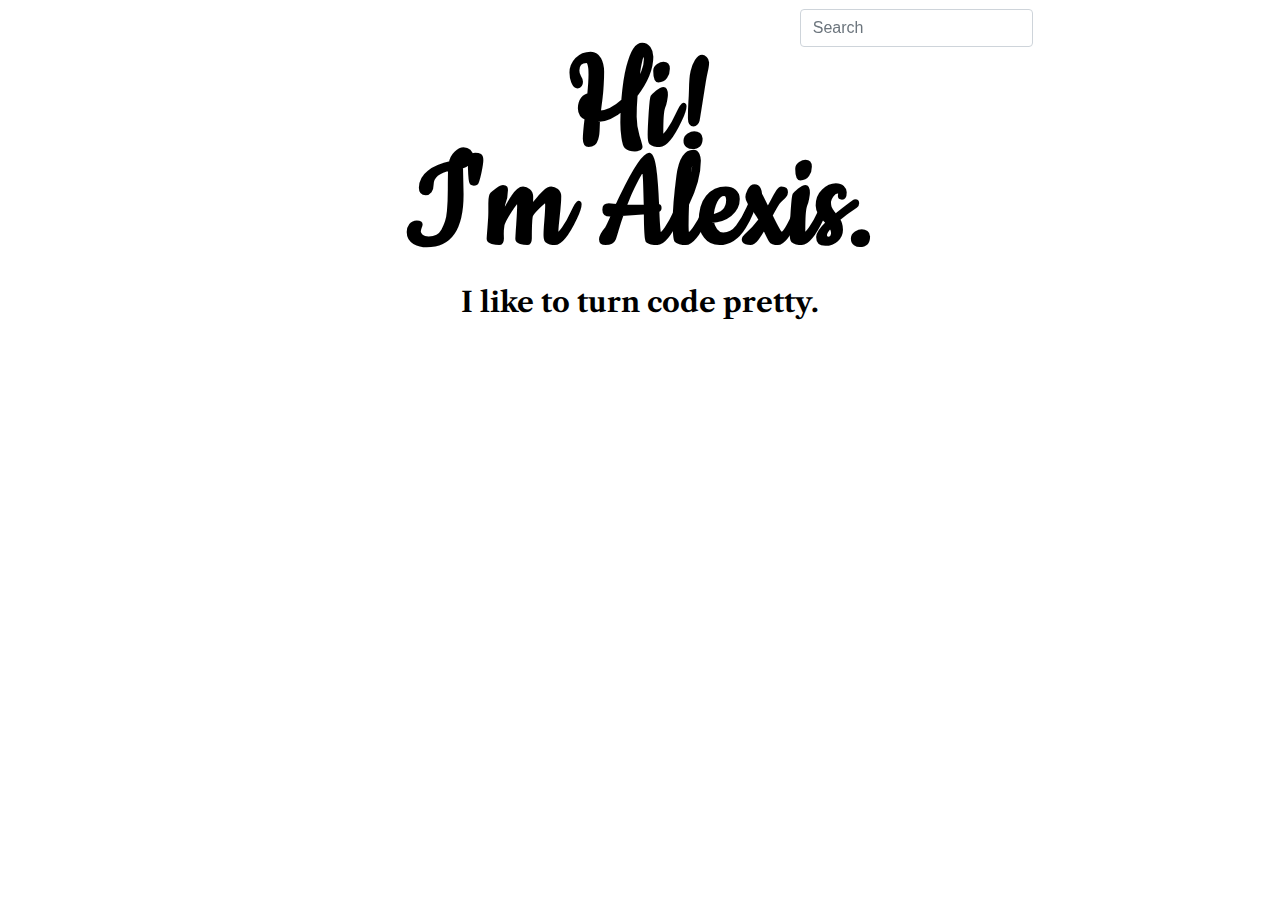
==== index.html @ d4bfc786 "added unit 4 game and made style changes" ====
<!DOCTYPE html>

<html>

<head>
    <html lang="en">
    <title>Alexis Chisolm Portfolio</title>
    <link rel="stylesheet" href="assets\theme.css">
    <link href="https://fonts.googleapis.com/css?family=Cookie|Libre+Caslon+Text&display=swap" rel="stylesheet">
    <link rel="stylesheet" href="https://stackpath.bootstrapcdn.com/bootstrap/4.3.1/css/bootstrap.min.css" integrity="sha384-ggOyR0iXCbMQv3Xipma34MD+dH/1fQ784/j6cY/iJTQUOhcWr7x9JvoRxT2MZw1T" crossorigin="anonymous">
    <script src="https://stackpath.bootstrapcdn.com/bootstrap/4.3.1/js/bootstrap.min.js" integrity="sha384-JjSmVgyd0p3pXB1rRibZUAYoIIy6OrQ6VrjIEaFf/nJGzIxFDsf4x0xIM+B07jRM" crossorigin="anonymous"></script>
</head>

<body>
                    <header>
                      <!--Navbar-->
                      <nav class="navbar navbar-expand-lg navbar-dark fixed-top scrolling-navbar">
                        <div class="container">
                          <a class="navbar-brand" href="#"><strong>ALC</strong></a>
                          <button class="navbar-toggler" type="button" data-toggle="collapse" data-target="#navbarSupportedContent-7" aria-controls="navbarSupportedContent-7" aria-expanded="false" aria-label="Toggle navigation">
                            <span class="navbar-toggler-icon"></span>
                          </button>
                          <div class="collapse navbar-collapse" id="navbarSupportedContent-7">
                            <ul class="navbar-nav mr-auto">
                              <li class="nav-item active">
                                <a class="nav-link" href="index.html">Home <span class="sr-only">(current)</span></a>
                              </li>
                              <li class="nav-item">
                                <a class="nav-link" href="portfolio.html">Portfolio</a>
                              </li>
                              <li class="nav-item">
                                <a class="nav-link" href="#">Profile</a>
                              </li>
                            </ul>
                            <form class="form-inline">
                              <div class="md-form my-0">
                                <input class="form-control mr-sm-2" type="text" placeholder="Search" aria-label="Search">
                              </div>
                            </form>
                          </div>
                        </div>
                      </nav>
                      <!-- Navbar -->
                      <!-- Full Page Intro -->
                      <div class="view" style="background-image: url('https://media1.giphy.com/media/l378b9LcC3cclsY2A/giphy.gif'); background-repeat: no-repeat; background-size: cover; background-position: center center;">
                        <!-- Mask & flexbox options-->
                        <div class="mask rgba-black-light align-items-center">
                          <!-- Content -->
                          <div class="container">
                            <!--Grid row-->
                            <div class="row">
                              <!--Grid column-->
                              <div class="col-md-12 mb-4 white-text text-center" id="page-title">
                                <h1 class="h1-reponsive white-text font-weight-bold mb-0 pt-md-5 pt-5 wow fadeInDown" data-wow-delay="0.3s"><strong>Hi!</strong></h1>
                                <h1 class="h1-reponsive white-text font-weight-bold mb-0 pt-md-5 pt-5 wow fadeInDown" data-wow-delay="0.3s"><strong>I'm Alexis.</strong></h1>
                                <hr class="hr-light my-4 wow fadeInDown" data-wow-delay="0.4s">
                                <h5 class="mb-4 white-text wow fadeInDown" data-wow-delay="0.4s"><strong>I like to turn code pretty.</strong></h5>
                              </div>
                              <!--Grid column-->
                            </div>
                            <!--Grid row-->
                          </div>
                          <!-- Content -->
                        </div>
                        <!-- Mask & flexbox options-->
                      </div>
                     
                    </header>
                    
            
                </body>
            </html>

<script src="https://code.jquery.com/jquery-3.3.1.slim.min.js" integrity="sha384-q8i/X+965DzO0rT7abK41JStQIAqVgRVzpbzo5smXKp4YfRvH+8abtTE1Pi6jizo" crossorigin="anonymous"></script>
<script src="https://cdnjs.cloudflare.com/ajax/libs/popper.js/1.14.7/umd/popper.min.js" integrity="sha384-UO2eT0CpHqdSJQ6hJty5KVphtPhzWj9WO1clHTMGa3JDZwrnQq4sF86dIHNDz0W1" crossorigin="anonymous"></script>
</body>
</html>
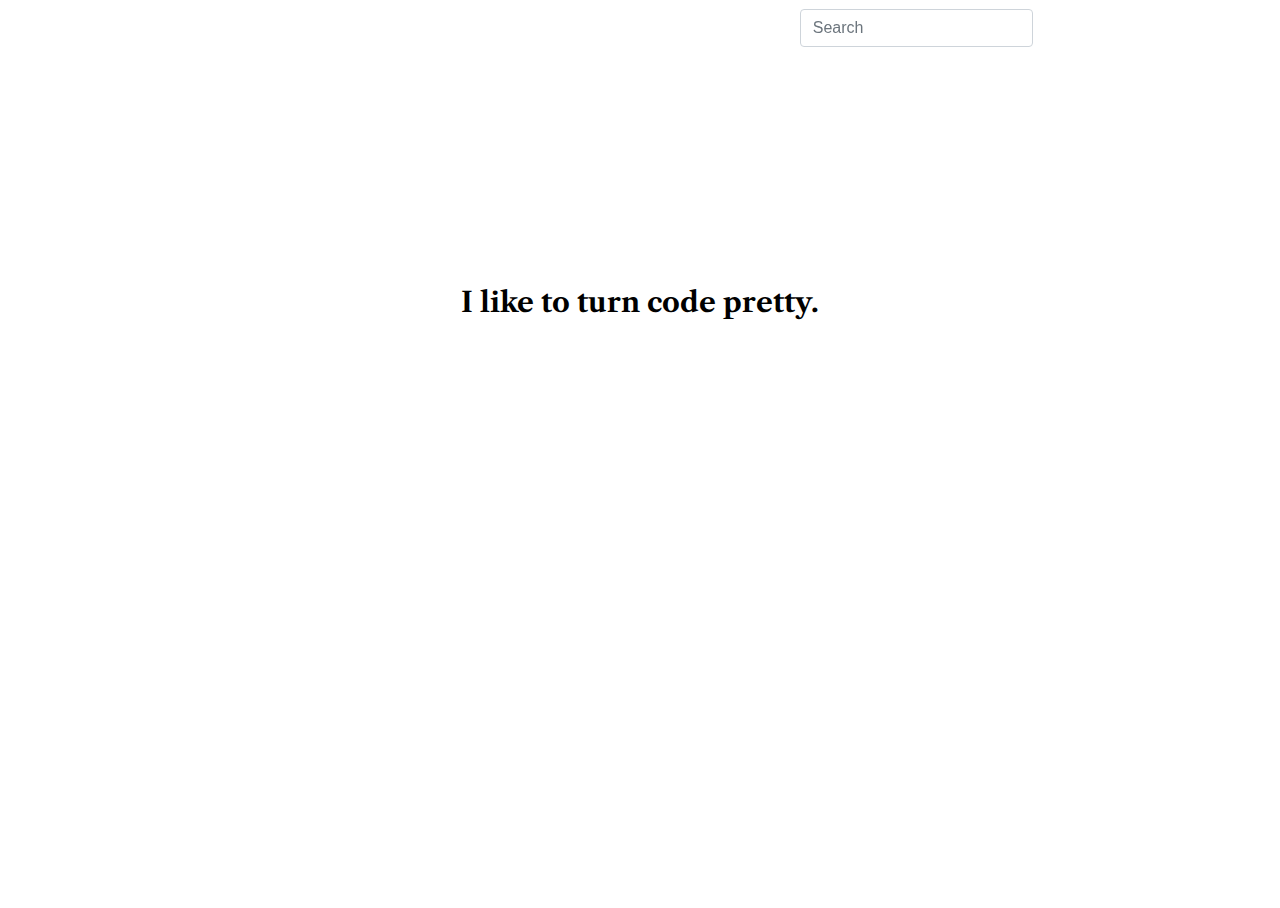
==== commit fc9aef8a: "change background" ====
--- a/index.html
+++ b/index.html
@@ -42,7 +42,7 @@
                       </nav>
                       <!-- Navbar -->
                       <!-- Full Page Intro -->
-                      <div class="view" style="background-image: url('https://media1.giphy.com/media/l378b9LcC3cclsY2A/giphy.gif'); background-repeat: no-repeat; background-size: cover; background-position: center center;">
+                      <div class="view" style="background-image: url('https://wallpaperaccess.com/full/727614.jpg'); background-repeat: no-repeat; background-size: cover; background-position: center center;">
                         <!-- Mask & flexbox options-->
                         <div class="mask rgba-black-light align-items-center">
                           <!-- Content -->
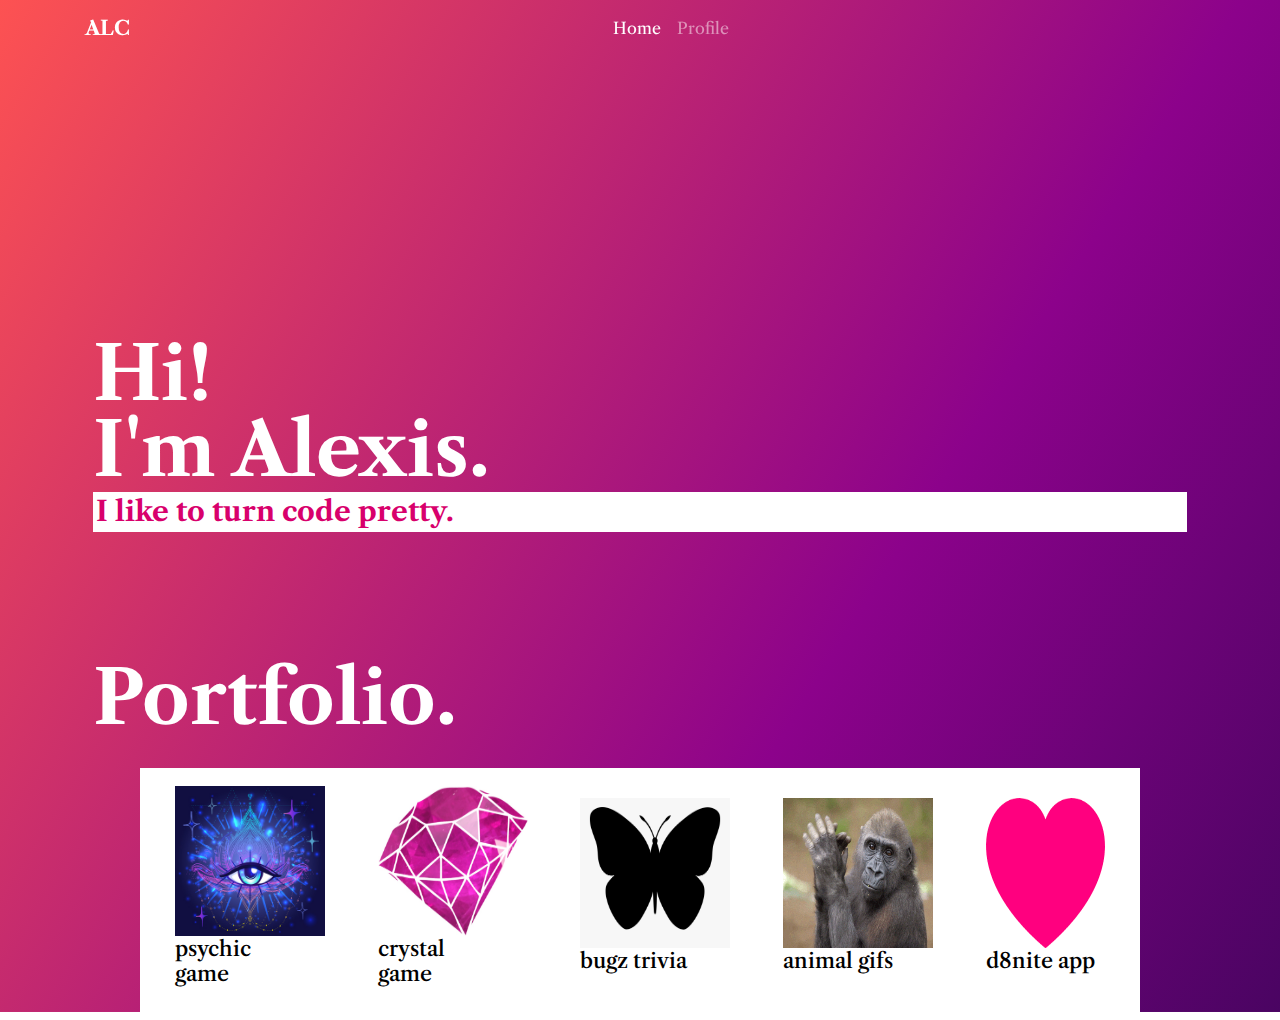
==== commit a0089262: "updated" ====
--- a/index.html
+++ b/index.html
@@ -2,76 +2,131 @@
 
 <html>
 
-<head>
-    <html lang="en">
-    <title>Alexis Chisolm Portfolio</title>
-    <link rel="stylesheet" href="assets\theme.css">
-    <link href="https://fonts.googleapis.com/css?family=Cookie|Libre+Caslon+Text&display=swap" rel="stylesheet">
-    <link rel="stylesheet" href="https://stackpath.bootstrapcdn.com/bootstrap/4.3.1/css/bootstrap.min.css" integrity="sha384-ggOyR0iXCbMQv3Xipma34MD+dH/1fQ784/j6cY/iJTQUOhcWr7x9JvoRxT2MZw1T" crossorigin="anonymous">
-    <script src="https://stackpath.bootstrapcdn.com/bootstrap/4.3.1/js/bootstrap.min.js" integrity="sha384-JjSmVgyd0p3pXB1rRibZUAYoIIy6OrQ6VrjIEaFf/nJGzIxFDsf4x0xIM+B07jRM" crossorigin="anonymous"></script>
-</head>
+<!-- Full Page Intro -->
+<div class="view" href="assets\images\gradientbackground.png"
+  style="background-repeat: no-repeat; background-size: cover; background-position: center center;">
+  <!-- Mask & flexbox options-->
+  <div class="mask rgba-black-light align-items-center">
 
-<body>
-                    <header>
-                      <!--Navbar-->
-                      <nav class="navbar navbar-expand-lg navbar-dark fixed-top scrolling-navbar">
-                        <div class="container">
-                          <a class="navbar-brand" href="#"><strong>ALC</strong></a>
-                          <button class="navbar-toggler" type="button" data-toggle="collapse" data-target="#navbarSupportedContent-7" aria-controls="navbarSupportedContent-7" aria-expanded="false" aria-label="Toggle navigation">
-                            <span class="navbar-toggler-icon"></span>
-                          </button>
-                          <div class="collapse navbar-collapse" id="navbarSupportedContent-7">
-                            <ul class="navbar-nav mr-auto">
-                              <li class="nav-item active">
-                                <a class="nav-link" href="index.html">Home <span class="sr-only">(current)</span></a>
-                              </li>
-                              <li class="nav-item">
-                                <a class="nav-link" href="portfolio.html">Portfolio</a>
-                              </li>
-                              <li class="nav-item">
-                                <a class="nav-link" href="#">Profile</a>
-                              </li>
-                            </ul>
-                            <form class="form-inline">
-                              <div class="md-form my-0">
-                                <input class="form-control mr-sm-2" type="text" placeholder="Search" aria-label="Search">
-                              </div>
-                            </form>
-                          </div>
-                        </div>
-                      </nav>
-                      <!-- Navbar -->
-                      <!-- Full Page Intro -->
-                      <div class="view" style="background-image: url('https://wallpaperaccess.com/full/727614.jpg'); background-repeat: no-repeat; background-size: cover; background-position: center center;">
-                        <!-- Mask & flexbox options-->
-                        <div class="mask rgba-black-light align-items-center">
-                          <!-- Content -->
-                          <div class="container">
-                            <!--Grid row-->
-                            <div class="row">
-                              <!--Grid column-->
-                              <div class="col-md-12 mb-4 white-text text-center" id="page-title">
-                                <h1 class="h1-reponsive white-text font-weight-bold mb-0 pt-md-5 pt-5 wow fadeInDown" data-wow-delay="0.3s"><strong>Hi!</strong></h1>
-                                <h1 class="h1-reponsive white-text font-weight-bold mb-0 pt-md-5 pt-5 wow fadeInDown" data-wow-delay="0.3s"><strong>I'm Alexis.</strong></h1>
-                                <hr class="hr-light my-4 wow fadeInDown" data-wow-delay="0.4s">
-                                <h5 class="mb-4 white-text wow fadeInDown" data-wow-delay="0.4s"><strong>I like to turn code pretty.</strong></h5>
-                              </div>
-                              <!--Grid column-->
-                            </div>
-                            <!--Grid row-->
-                          </div>
-                          <!-- Content -->
-                        </div>
-                        <!-- Mask & flexbox options-->
-                      </div>
-                     
-                    </header>
-                    
-            
-                </body>
-            </html>
+    <head>
+      <html lang="en">
+      <title>Alexis Chisolm Portfolio</title>
+      <link rel="stylesheet" href="assets\theme.css">
+      <link href="https://fonts.googleapis.com/css?family=Cookie|Libre+Caslon+Text&display=swap" rel="stylesheet">
+      <link rel="stylesheet" href="https://stackpath.bootstrapcdn.com/bootstrap/4.3.1/css/bootstrap.min.css"
+        integrity="sha384-ggOyR0iXCbMQv3Xipma34MD+dH/1fQ784/j6cY/iJTQUOhcWr7x9JvoRxT2MZw1T" crossorigin="anonymous">
+      <script src="https://stackpath.bootstrapcdn.com/bootstrap/4.3.1/js/bootstrap.min.js"
+        integrity="sha384-JjSmVgyd0p3pXB1rRibZUAYoIIy6OrQ6VrjIEaFf/nJGzIxFDsf4x0xIM+B07jRM"
+        crossorigin="anonymous"></script>
+    </head>
 
-<script src="https://code.jquery.com/jquery-3.3.1.slim.min.js" integrity="sha384-q8i/X+965DzO0rT7abK41JStQIAqVgRVzpbzo5smXKp4YfRvH+8abtTE1Pi6jizo" crossorigin="anonymous"></script>
-<script src="https://cdnjs.cloudflare.com/ajax/libs/popper.js/1.14.7/umd/popper.min.js" integrity="sha384-UO2eT0CpHqdSJQ6hJty5KVphtPhzWj9WO1clHTMGa3JDZwrnQq4sF86dIHNDz0W1" crossorigin="anonymous"></script>
-</body>
+    <body>
+      <header>
+        <!--Navbar-->
+        <nav class="navbar navbar-expand-lg navbar-dark fixed-top scrolling-navbar">
+          <div class="container">
+            <a class="navbar-brand" href="#"><strong>ALC</strong></a>
+            <button class="navbar-toggler" type="button" data-toggle="collapse" data-target="#navbarSupportedContent-7"
+              aria-controls="navbarSupportedContent-7" aria-expanded="false" aria-label="Toggle navigation">
+              <span class="navbar-toggler-icon"></span>
+            </button>
+            <div class="collapse navbar-collapse" id="navbarSupportedContent-7">
+              <ul class="navbar-nav mr-auto">
+                <li class="nav-item active">
+                  <a class="nav-link" href="index.html">Home <span class="sr-only">(current)</span></a>
+                </li>
+                <li class="nav-item">
+                  <a class="nav-link" href="portfolio.html">Profile</a>
+                </li>
+              </ul>
+            </div>
+          </div>
+        </nav>
+        <!-- Navbar -->
+        <br>
+        <br>
+        <!-- Content -->
+        <div class="container">
+          <!--Grid row-->
+          <div class="row">
+            <!--Grid column-->
+            <div class="col-md-12 mb-4 white-text text-center" id="page-title">
+              <h1><strong>Hi!</strong></h1>
+              <br>
+              <br>
+              <h1><strong>I'm Alexis.</strong></h1>
+              <br>
+              <h5><strong>I like to turn code pretty.</strong></h5>
+            </div>
+            <!--Grid column-->
+          </div>
+          <!--Grid row-->
+        </div>
+        <!-- Content -->
+      </header>
+
+      <div class="container">
+        <!--Grid row-->
+        <div class="row">
+          <!--Grid column-->
+          <div class="col-md-12 mb-4 white-text text-center" id="portfolio">
+            <h1><strong>Portfolio.</strong></h1>
+          </div>
+          <!--Grid column-->
+        </div>
+        <!--Grid row-->
+      </div>
+      <!-- <div class="main"> -->
+      <div class="main">
+        <div class="row">
+          <div class="col-sm-2">
+            <div class="content">
+              <a href="https://alexischis.github.io/Psychic-Game"><img src="assets\images\psychic1.jpg"
+                  alt="Psychic-Game"></a>
+              <h3>psychic game</h3>
+            </div>
+          </div>
+          <div class="col-sm-2">
+            <div class="content">
+              <a href="https://alexischis.github.io/unit-4-game"><img src="assets\images\IMG_8885.jpg"
+                  alt="Crystal-Collector"></a>
+              <h3>crystal game</h3>
+            </div>
+          </div>
+          <div class="col-sm-2">
+            <div class="content">
+              <a href="https://alexischis.github.io/TriviaGame"><img src="assets\images\bugztrivia.png"
+                  alt="Bugz Trivia"></a>
+              <h3>bugz trivia</h3>
+            </div>
+          </div>
+          <div class="col-sm-2">
+            <div class="content">
+              <a href="https://alexischis.github.io/GifTastic"><img src="assets\images\giphy.gif" alt="Giphy"></a>
+              <h3>animal gifs</h3>
+            </div>
+          </div>
+          <div class="col-sm-2">
+            <div class="content">
+              <a href="https://nfratt.github.io/D8nite/"><img src="assets\images\heart.png" alt="Heart"
+                  style="width:100%"></a>
+              <h3>d8nite app</h3>
+            </div>
+          </div>
+        </div>
+      </div>
+
+
+
+    </body>
+
+  </div>
+</div>
+
+
+<script src="https://code.jquery.com/jquery-3.3.1.slim.min.js"
+  integrity="sha384-q8i/X+965DzO0rT7abK41JStQIAqVgRVzpbzo5smXKp4YfRvH+8abtTE1Pi6jizo" crossorigin="anonymous"></script>
+<script src="https://cdnjs.cloudflare.com/ajax/libs/popper.js/1.14.7/umd/popper.min.js"
+  integrity="sha384-UO2eT0CpHqdSJQ6hJty5KVphtPhzWj9WO1clHTMGa3JDZwrnQq4sF86dIHNDz0W1" crossorigin="anonymous"></script>
+
 </html>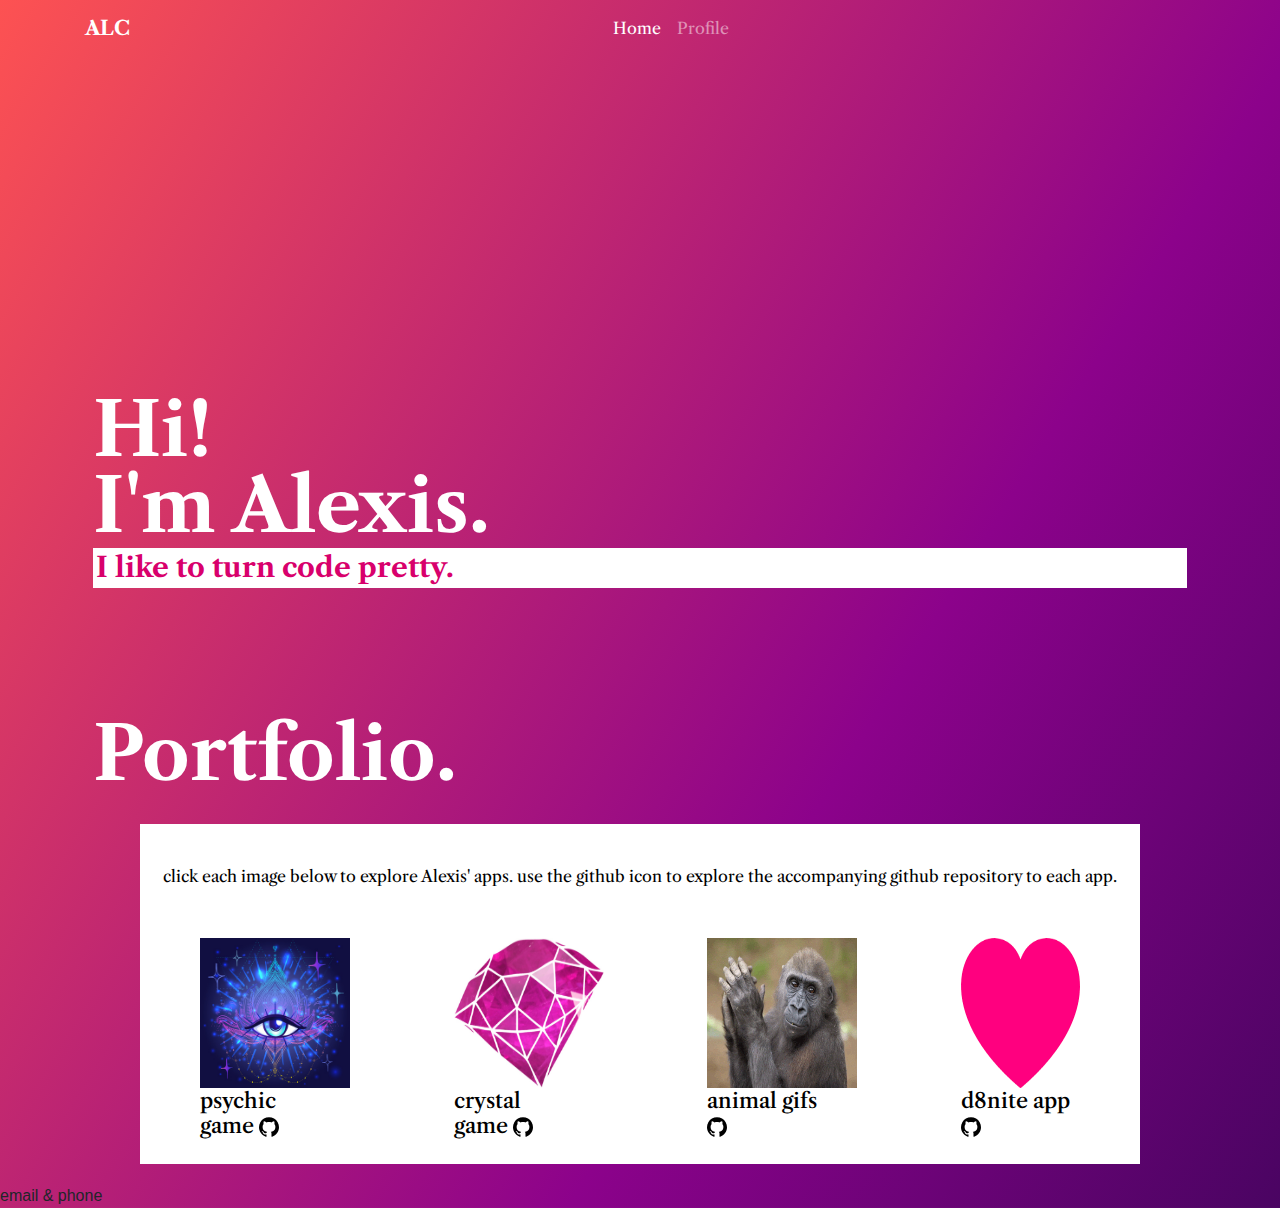
==== commit 88e775b4: "updates" ====
--- a/index.html
+++ b/index.html
@@ -23,7 +23,7 @@
     <body>
       <header>
         <!--Navbar-->
-        <nav class="navbar navbar-expand-lg navbar-dark fixed-top scrolling-navbar">
+        <nav class="navbar navbar-expand-lg navbar-dark">
           <div class="container">
             <a class="navbar-brand" href="#"><strong>ALC</strong></a>
             <button class="navbar-toggler" type="button" data-toggle="collapse" data-target="#navbarSupportedContent-7"
@@ -78,46 +78,64 @@
       </div>
       <!-- <div class="main"> -->
       <div class="main">
+        <br>
+        <div class="row">
+          <p>click each image below to explore Alexis' apps. use the github icon to explore the accompanying github repository to each app.</p>
+        </div>
         <div class="row">
           <div class="col-sm-2">
             <div class="content">
               <a href="https://alexischis.github.io/Psychic-Game"><img src="assets\images\psychic1.jpg"
                   alt="Psychic-Game"></a>
-              <h3>psychic game</h3>
+              <h3>psychic game
+              <a href="https://github.com/alexischis/Psychic-Game"><img class="github" src="assets\images\github.svg"
+                alt="Psychic-Game"></a>
+              </h3>
             </div>
           </div>
           <div class="col-sm-2">
             <div class="content">
               <a href="https://alexischis.github.io/unit-4-game"><img src="assets\images\IMG_8885.jpg"
                   alt="Crystal-Collector"></a>
-              <h3>crystal game</h3>
+              <h3>crystal game
+                <a href="https://github.com/alexischis/unit-4-game"><img class="github" src="assets\images\github.svg"
+                  alt="Crystal-Collector"></a>
+              </h3>
             </div>
           </div>
-          <div class="col-sm-2">
+          <!-- <div class="col-sm-2">
             <div class="content">
               <a href="https://alexischis.github.io/TriviaGame"><img src="assets\images\bugztrivia.png"
                   alt="Bugz Trivia"></a>
               <h3>bugz trivia</h3>
             </div>
-          </div>
+          </div> -->
           <div class="col-sm-2">
             <div class="content">
               <a href="https://alexischis.github.io/GifTastic"><img src="assets\images\giphy.gif" alt="Giphy"></a>
-              <h3>animal gifs</h3>
+              <h3>animal gifs
+                <a href="https://github.com/alexischis/GifTastic"><img class="github" src="assets\images\github.svg"
+                  alt="Giphy"></a>
+              </h3>
             </div>
           </div>
           <div class="col-sm-2">
             <div class="content">
               <a href="https://nfratt.github.io/D8nite/"><img src="assets\images\heart.png" alt="Heart"
                   style="width:100%"></a>
-              <h3>d8nite app</h3>
+              <h3>d8nite app
+                <a href="https://github.com/nfratt/D8nite"><img class="github" src="assets\images\github.svg"
+                  alt="Heart"></a>
+              </h3>
             </div>
           </div>
         </div>
       </div>
 
 
-
+      <footer>
+        email & phone
+      </footer>
     </body>
 
   </div>
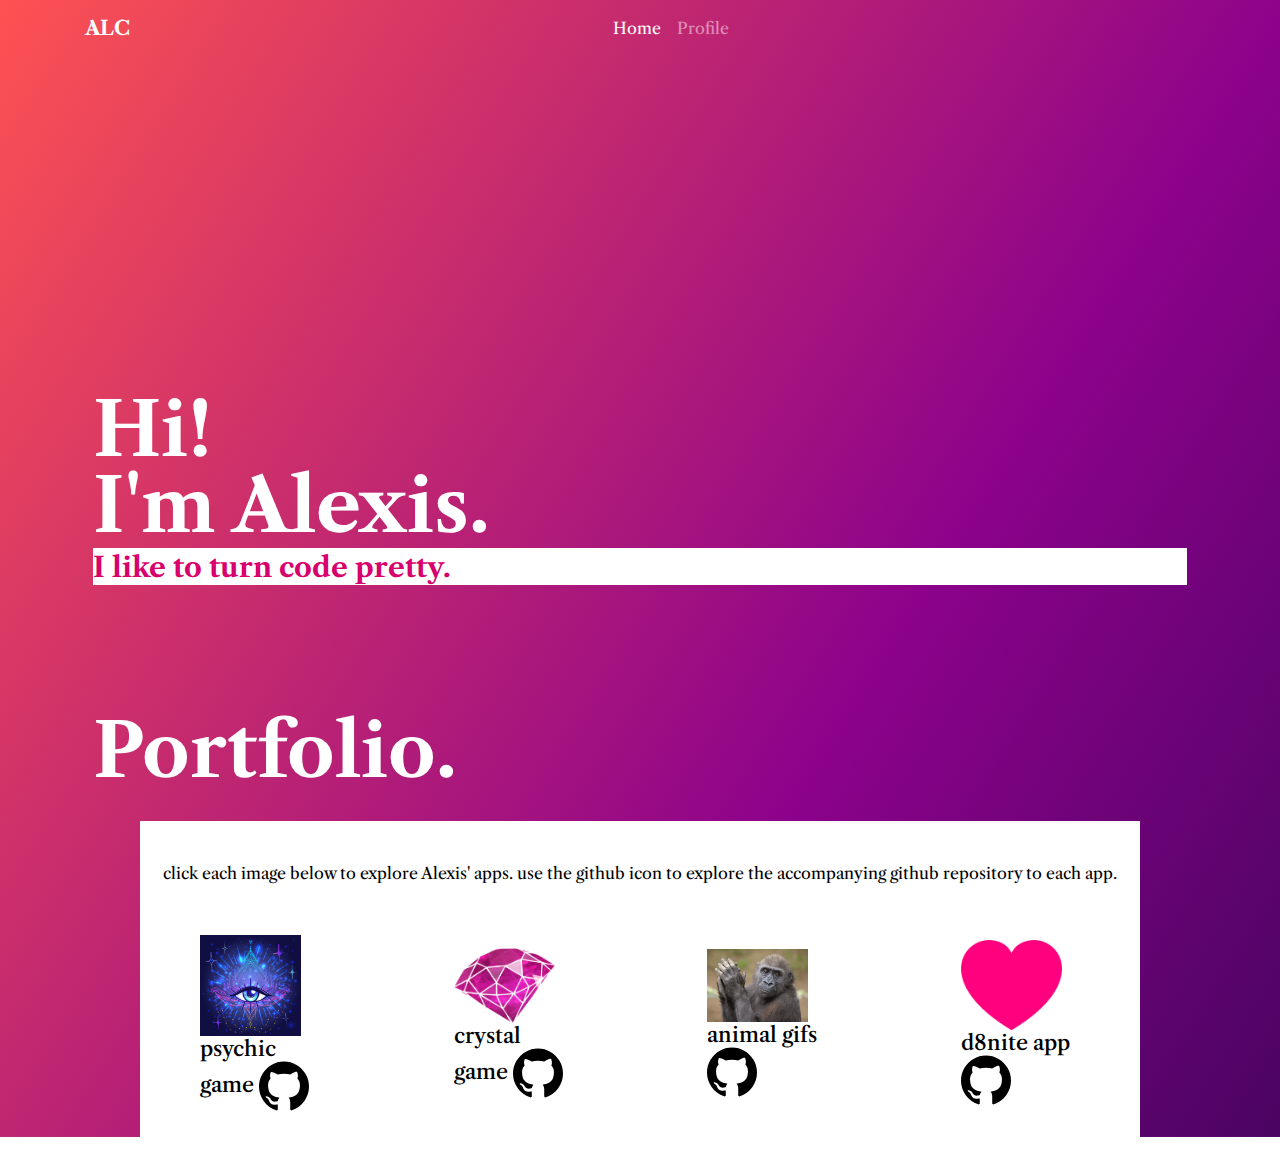
==== commit 421abd94: "added contact links" ====
--- a/index.html
+++ b/index.html
@@ -88,7 +88,7 @@
               <a href="https://alexischis.github.io/Psychic-Game"><img src="assets\images\psychic1.jpg"
                   alt="Psychic-Game"></a>
               <h3>psychic game
-              <a href="https://github.com/alexischis/Psychic-Game"><img class="github" src="assets\images\github.svg"
+              <a href="https://github.com/alexischis/Psychic-Game"><img class="icon" src="assets\images\github.svg"
                 alt="Psychic-Game"></a>
               </h3>
             </div>
@@ -98,7 +98,7 @@
               <a href="https://alexischis.github.io/unit-4-game"><img src="assets\images\IMG_8885.jpg"
                   alt="Crystal-Collector"></a>
               <h3>crystal game
-                <a href="https://github.com/alexischis/unit-4-game"><img class="github" src="assets\images\github.svg"
+                <a href="https://github.com/alexischis/unit-4-game"><img class="icon" src="assets\images\github.svg"
                   alt="Crystal-Collector"></a>
               </h3>
             </div>
@@ -114,28 +114,22 @@
             <div class="content">
               <a href="https://alexischis.github.io/GifTastic"><img src="assets\images\giphy.gif" alt="Giphy"></a>
               <h3>animal gifs
-                <a href="https://github.com/alexischis/GifTastic"><img class="github" src="assets\images\github.svg"
+                <a href="https://github.com/alexischis/GifTastic"><img class="icon" src="assets\images\github.svg"
                   alt="Giphy"></a>
               </h3>
             </div>
           </div>
           <div class="col-sm-2">
             <div class="content">
-              <a href="https://nfratt.github.io/D8nite/"><img src="assets\images\heart.png" alt="Heart"
-                  style="width:100%"></a>
+              <a href="https://nfratt.github.io/D8nite/"><img src="assets\images\heart.png" alt="Heart"></a>
               <h3>d8nite app
-                <a href="https://github.com/nfratt/D8nite"><img class="github" src="assets\images\github.svg"
+                <a href="https://github.com/nfratt/D8nite"><img class="icon" src="assets\images\github.svg"
                   alt="Heart"></a>
               </h3>
             </div>
           </div>
         </div>
       </div>
-
-
-      <footer>
-        email & phone
-      </footer>
     </body>
 
   </div>
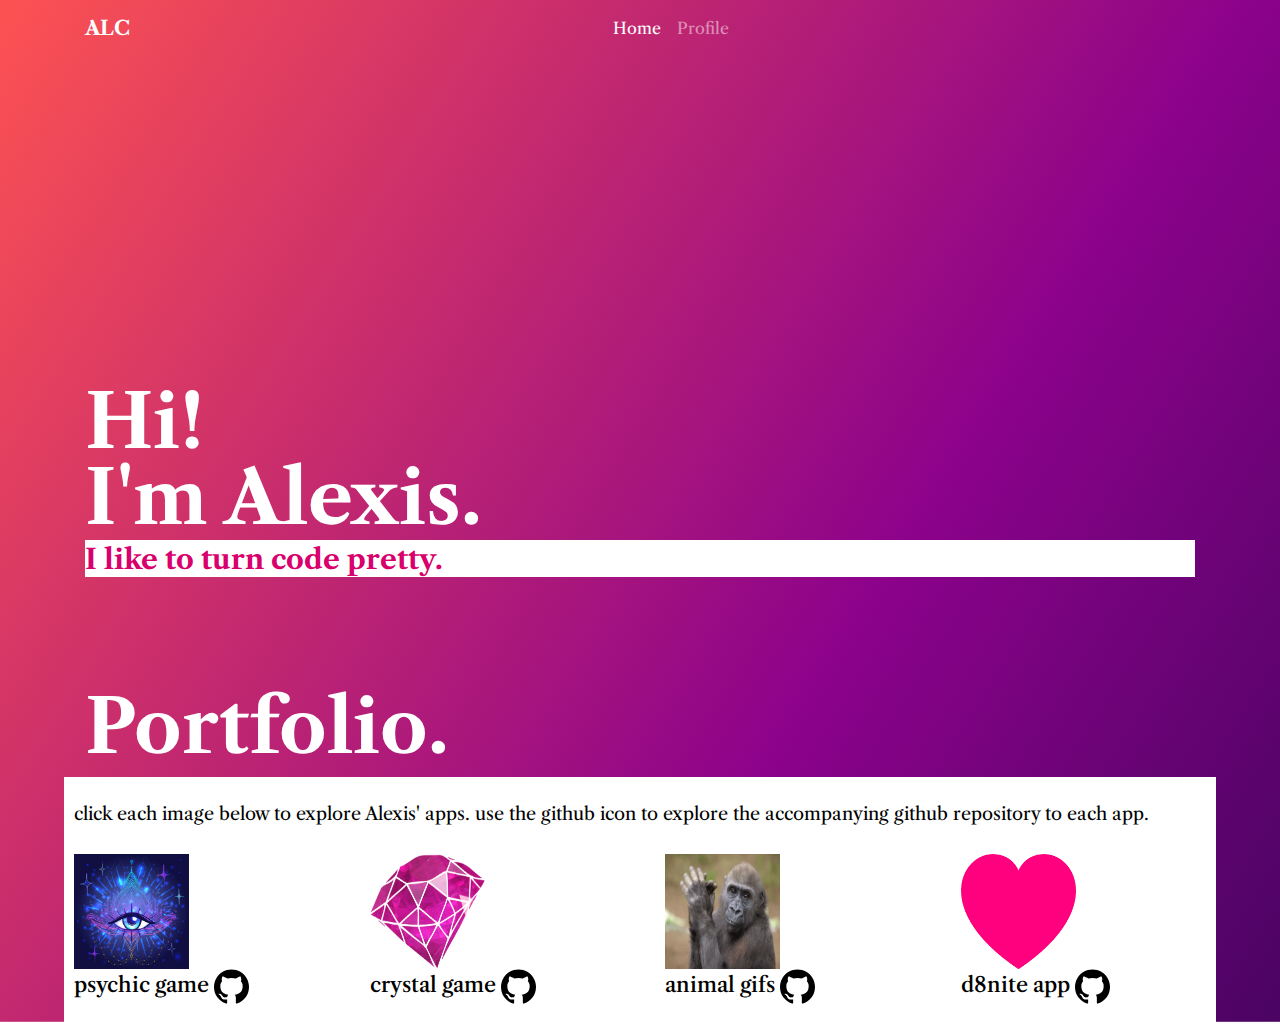
==== commit 6b44450d: "resized divs for responsiveness" ====
--- a/index.html
+++ b/index.html
@@ -79,11 +79,11 @@
       <!-- <div class="main"> -->
       <div class="main">
         <br>
-        <div class="row">
+        <div id="instructions">
           <p>click each image below to explore Alexis' apps. use the github icon to explore the accompanying github repository to each app.</p>
         </div>
         <div class="row">
-          <div class="col-sm-2">
+          <div class="col-sm">
             <div class="content">
               <a href="https://alexischis.github.io/Psychic-Game"><img src="assets\images\psychic1.jpg"
                   alt="Psychic-Game"></a>
@@ -93,7 +93,7 @@
               </h3>
             </div>
           </div>
-          <div class="col-sm-2">
+          <div class="col-sm">
             <div class="content">
               <a href="https://alexischis.github.io/unit-4-game"><img src="assets\images\IMG_8885.jpg"
                   alt="Crystal-Collector"></a>
@@ -110,7 +110,7 @@
               <h3>bugz trivia</h3>
             </div>
           </div> -->
-          <div class="col-sm-2">
+          <div class="col-sm">
             <div class="content">
               <a href="https://alexischis.github.io/GifTastic"><img src="assets\images\giphy.gif" alt="Giphy"></a>
               <h3>animal gifs
@@ -119,7 +119,7 @@
               </h3>
             </div>
           </div>
-          <div class="col-sm-2">
+          <div class="col-sm">
             <div class="content">
               <a href="https://nfratt.github.io/D8nite/"><img src="assets\images\heart.png" alt="Heart"></a>
               <h3>d8nite app
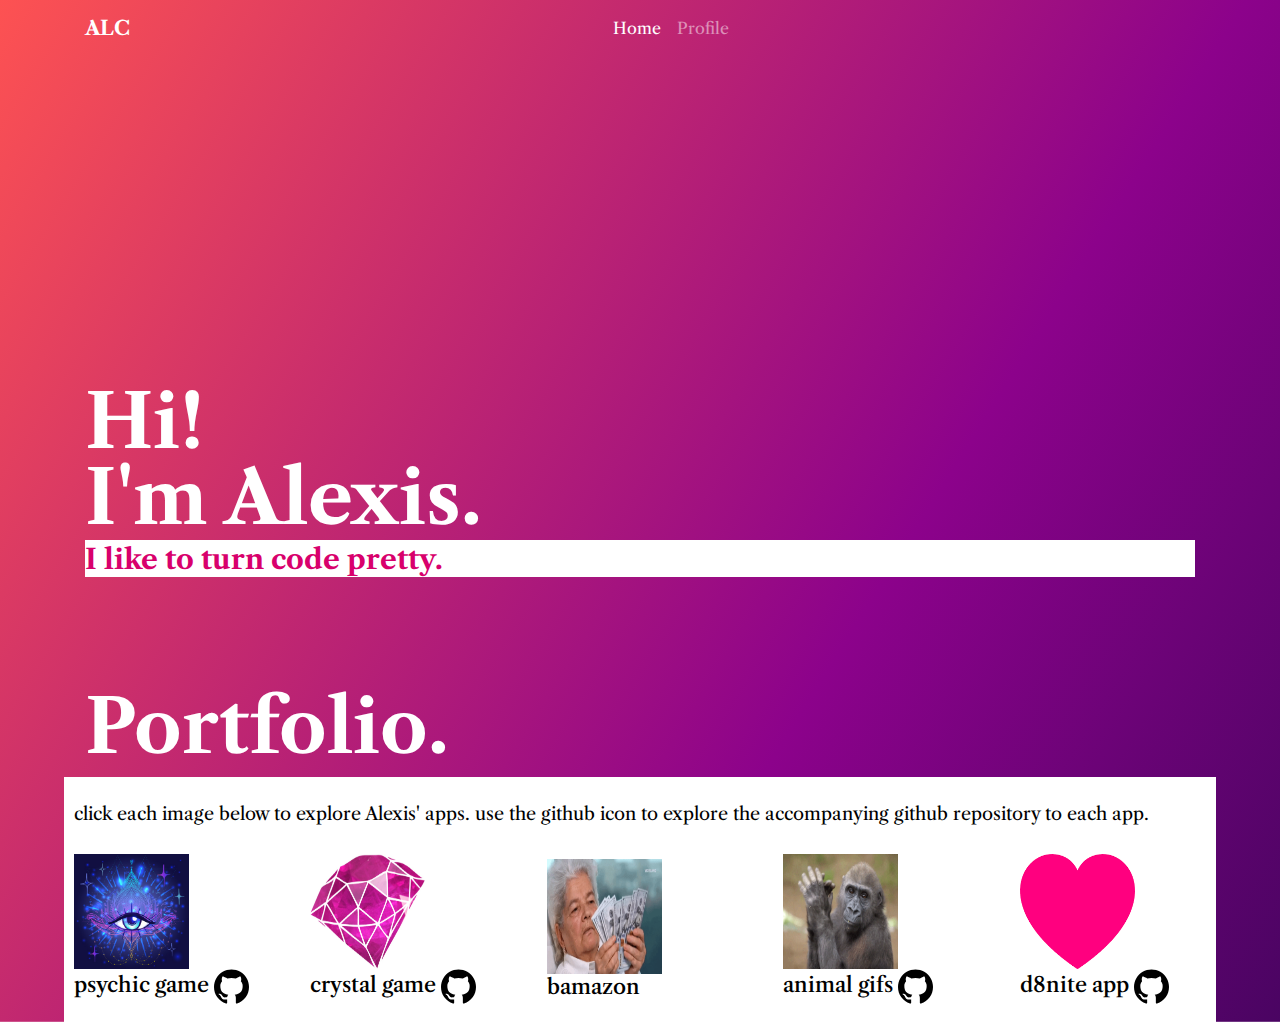
==== commit 3bfa05fe: "adding bamazon" ====
--- a/index.html
+++ b/index.html
@@ -103,13 +103,13 @@
               </h3>
             </div>
           </div>
-          <!-- <div class="col-sm-2">
+          <div class="col-sm">
             <div class="content">
-              <a href="https://alexischis.github.io/TriviaGame"><img src="assets\images\bugztrivia.png"
-                  alt="Bugz Trivia"></a>
-              <h3>bugz trivia</h3>
+              <a href="https://alexischis.github.io/bamazon"><img src="assets\images\money.gif"
+                  alt="Money"></a>
+              <h3>bamazon</h3>
             </div>
-          </div> -->
+          </div>
           <div class="col-sm">
             <div class="content">
               <a href="https://alexischis.github.io/GifTastic"><img src="assets\images\giphy.gif" alt="Giphy"></a>
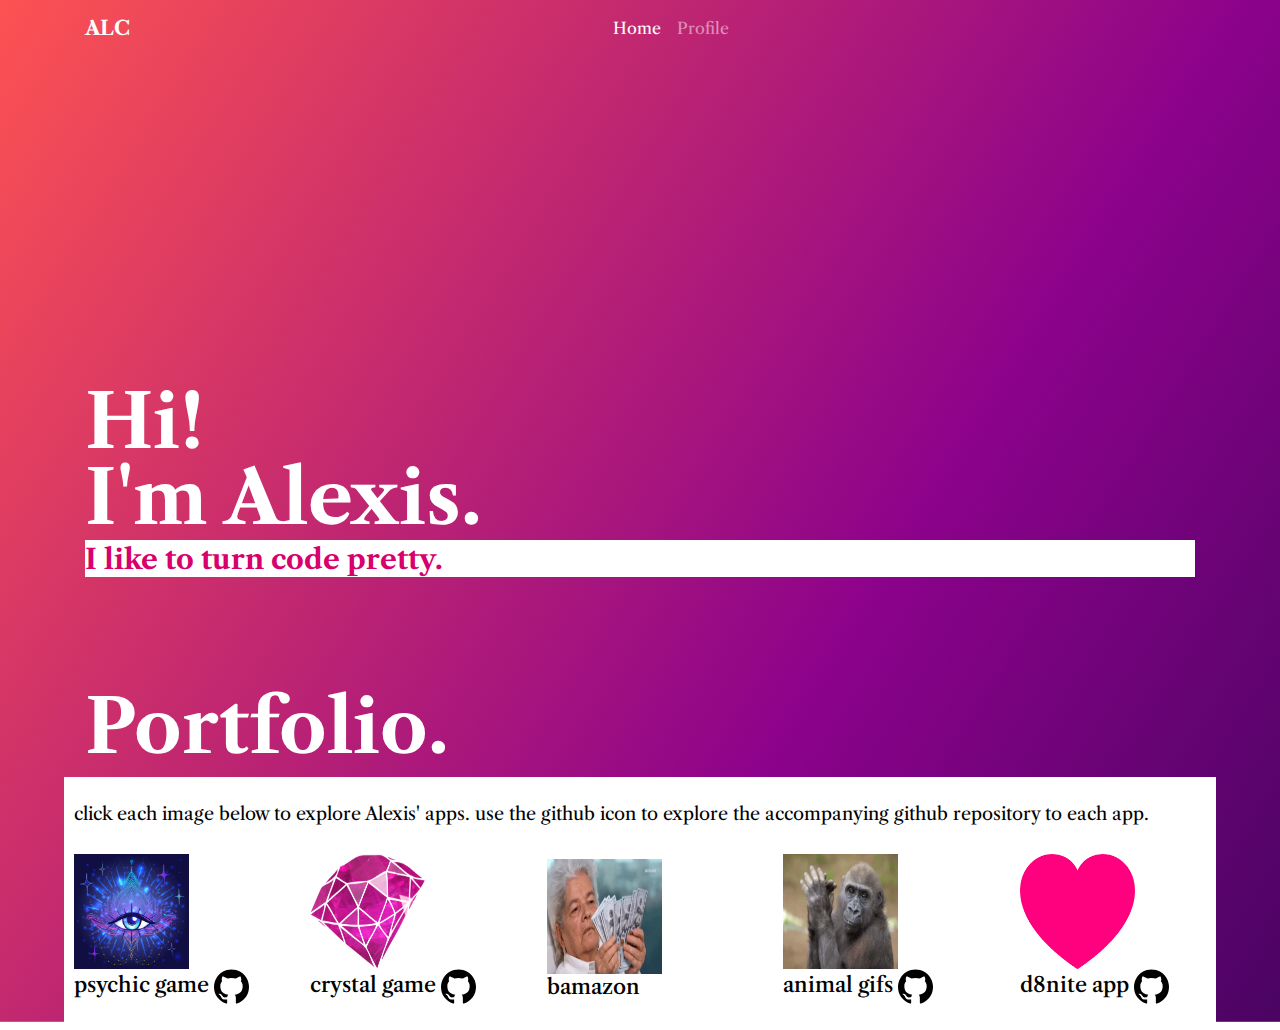
==== commit 33289a84: "updated bamazon link" ====
--- a/index.html
+++ b/index.html
@@ -105,7 +105,7 @@
           </div>
           <div class="col-sm">
             <div class="content">
-              <a href="https://alexischis.github.io/bamazon"><img src="assets\images\money.gif"
+              <a href="https://github.com/alexischis/bamazon"><img src="assets\images\money.gif"
                   alt="Money"></a>
               <h3>bamazon</h3>
             </div>
